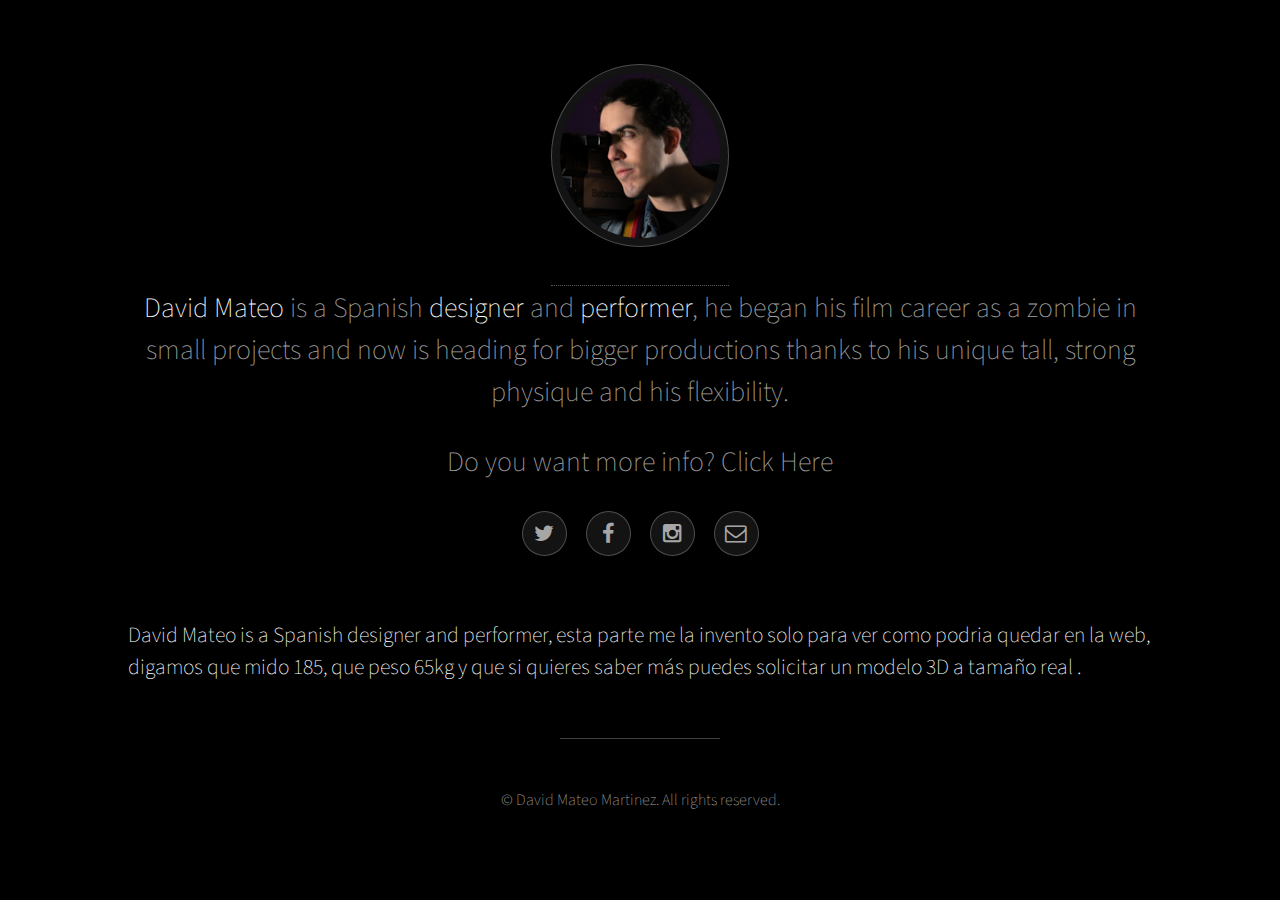
==== info.html @ 7cd182a1 "Info page added" ====
<!DOCTYPE HTML>

<html>
	<head>
		<title>David Mateo Performance Actor</title>
		<meta charset="utf-8" />
		<meta name="viewport" content="width=device-width, initial-scale=1" />
		<link rel="stylesheet" href="assets/css/main.css" />
	</head>
	<body>

		<!-- Wrapper -->
			<div id="wrapper">

				<!-- Header -->
					<header id="header">
						<a href="index.html"><span class="avatar"><img src="images/avatar.jpg" alt="" /></span></a>
						<h1><strong>David Mateo</strong>  is a Spanish <strong>designer</strong> and <strong>performer</strong>, he began his film career as a zombie in small projects and now is heading for bigger productions thanks to his unique tall, strong physique and his flexibility.</h1>
						<a href="info.html"><h1>Do you want more info? Click Here</h1></a>
						<ul class="icons">
							<li><a href="https://twitter.com/Davigi" class="icon style2 fa-twitter"><span class="label">Twitter</span></a></li>
							<li><a href="https://www.facebook.com/davigi" class="icon style2 fa-facebook"><span class="label">Facebook</span></a></li>
							<li><a href="https://www.instagram.com/davigimon/" class="icon style2 fa-instagram"><span class="label">Instagram</span></a></li>
							<li><a href="mailto:davigides@gmail.com" class="icon style2 fa-envelope-o"><span class="label">Email</span></a></li>
						</ul>
					</header>

				<!-- Main -->
					<section id="main">

				<h2><strong>David Mateo</strong>  is a Spanish <strong>designer</strong> and <strong>performer</strong>, esta parte me la invento solo para ver como podria quedar en la web, digamos que mido 185, que peso 65kg y que si quieres saber más puedes solicitar un modelo 3D a tamaño real .</h2>

					</section>

				<!-- Footer -->
					<footer id="footer">
						<p>&copy; David Mateo Martinez. All rights reserved.</a></p>
					</footer>

			</div>

		<!-- Scripts -->
			<script src="assets/js/jquery.min.js"></script>
			<script src="assets/js/jquery.poptrox.min.js"></script>
			<script src="assets/js/skel.min.js"></script>
			<script src="assets/js/main.js"></script>

	</body>
</html>
---- assets/css/main.css ----
@charset "UTF-8";
@import url(font-awesome.min.css);
@import url("http://fonts.googleapis.com/css?family=Source+Sans+Pro:200");

/*
	Visualize by TEMPLATED
	templated.co @templatedco
	Released for free under the Creative Commons Attribution 3.0 license (templated.co/license)
*/

/* Reset */

	html, body, div, span, applet, object, iframe, h1, h2, h3, h4, h5, h6, p, blockquote, pre, a, abbr, acronym, address, big, cite, code, del, dfn, em, img, ins, kbd, q, s, samp, small, strike, strong, sub, sup, tt, var, b, u, i, center, dl, dt, dd, ol, ul, li, fieldset, form, label, legend, table, caption, tbody, tfoot, thead, tr, th, td, article, aside, canvas, details, embed, figure, figcaption, footer, header, hgroup, menu, nav, output, ruby, section, summary, time, mark, audio, video {
		margin: 0;
		padding: 0;
		border: 0;
		font-size: 100%;
		font: inherit;
		vertical-align: baseline;
	}

	article, aside, details, figcaption, figure, footer, header, hgroup, menu, nav, section {
		display: block;
	}

	body {
		line-height: 1;
	}

	ol, ul {
		list-style: none;
	}

	blockquote, q {
		quotes: none;
	}

	blockquote:before, blockquote:after, q:before, q:after {
		content: '';
		content: none;
	}

	table {
		border-collapse: collapse;
		border-spacing: 0;
	}

	body {
		-webkit-text-size-adjust: none;
	}

/* Box Model */

	*, *:before, *:after {
		-moz-box-sizing: border-box;
		-webkit-box-sizing: border-box;
		box-sizing: border-box;
	}

/* Grid */

	.row {
		border-bottom: solid 1px transparent;
		-moz-box-sizing: border-box;
		-webkit-box-sizing: border-box;
		box-sizing: border-box;
	}

	.row > * {
		float: left;
		-moz-box-sizing: border-box;
		-webkit-box-sizing: border-box;
		box-sizing: border-box;
	}

	.row:after, .row:before {
		content: '';
		display: block;
		clear: both;
		height: 0;
	}

	.row.uniform > * > :first-child {
		margin-top: 0;
	}

	.row.uniform > * > :last-child {
		margin-bottom: 0;
	}

	.row.\30 \25 > * {
		padding: 0 0 0 0em;
	}

	.row.\30 \25 {
		margin: 0 0 -1px 0em;
	}

	.row.uniform.\30 \25 > * {
		padding: 0em 0 0 0em;
	}

	.row.uniform.\30 \25 {
		margin: 0em 0 -1px 0em;
	}

	.row > * {
		padding: 0 0 0 2em;
	}

	.row {
		margin: 0 0 -1px -2em;
	}

	.row.uniform > * {
		padding: 2em 0 0 2em;
	}

	.row.uniform {
		margin: -2em 0 -1px -2em;
	}

	.row.\32 00\25 > * {
		padding: 0 0 0 4em;
	}

	.row.\32 00\25 {
		margin: 0 0 -1px -4em;
	}

	.row.uniform.\32 00\25 > * {
		padding: 4em 0 0 4em;
	}

	.row.uniform.\32 00\25 {
		margin: -4em 0 -1px -4em;
	}

	.row.\31 50\25 > * {
		padding: 0 0 0 3em;
	}

	.row.\31 50\25 {
		margin: 0 0 -1px -3em;
	}

	.row.uniform.\31 50\25 > * {
		padding: 3em 0 0 3em;
	}

	.row.uniform.\31 50\25 {
		margin: -3em 0 -1px -3em;
	}

	.row.\35 0\25 > * {
		padding: 0 0 0 1em;
	}

	.row.\35 0\25 {
		margin: 0 0 -1px -1em;
	}

	.row.uniform.\35 0\25 > * {
		padding: 1em 0 0 1em;
	}

	.row.uniform.\35 0\25 {
		margin: -1em 0 -1px -1em;
	}

	.row.\32 5\25 > * {
		padding: 0 0 0 0.5em;
	}

	.row.\32 5\25 {
		margin: 0 0 -1px -0.5em;
	}

	.row.uniform.\32 5\25 > * {
		padding: 0.5em 0 0 0.5em;
	}

	.row.uniform.\32 5\25 {
		margin: -0.5em 0 -1px -0.5em;
	}

	.\31 2u, .\31 2u\24 {
		width: 100%;
		clear: none;
		margin-left: 0;
	}

	.\31 1u, .\31 1u\24 {
		width: 91.6666666667%;
		clear: none;
		margin-left: 0;
	}

	.\31 0u, .\31 0u\24 {
		width: 83.3333333333%;
		clear: none;
		margin-left: 0;
	}

	.\39 u, .\39 u\24 {
		width: 75%;
		clear: none;
		margin-left: 0;
	}

	.\38 u, .\38 u\24 {
		width: 66.6666666667%;
		clear: none;
		margin-left: 0;
	}

	.\37 u, .\37 u\24 {
		width: 58.3333333333%;
		clear: none;
		margin-left: 0;
	}

	.\36 u, .\36 u\24 {
		width: 50%;
		clear: none;
		margin-left: 0;
	}

	.\35 u, .\35 u\24 {
		width: 41.6666666667%;
		clear: none;
		margin-left: 0;
	}

	.\34 u, .\34 u\24 {
		width: 33.3333333333%;
		clear: none;
		margin-left: 0;
	}

	.\33 u, .\33 u\24 {
		width: 25%;
		clear: none;
		margin-left: 0;
	}

	.\32 u, .\32 u\24 {
		width: 16.6666666667%;
		clear: none;
		margin-left: 0;
	}

	.\31 u, .\31 u\24 {
		width: 8.3333333333%;
		clear: none;
		margin-left: 0;
	}

	.\31 2u\24 + *,
	.\31 1u\24 + *,
	.\31 0u\24 + *,
	.\39 u\24 + *,
	.\38 u\24 + *,
	.\37 u\24 + *,
	.\36 u\24 + *,
	.\35 u\24 + *,
	.\34 u\24 + *,
	.\33 u\24 + *,
	.\32 u\24 + *,
	.\31 u\24 + * {
		clear: left;
	}

	.\-11u {
		margin-left: 91.66667%;
	}

	.\-10u {
		margin-left: 83.33333%;
	}

	.\-9u {
		margin-left: 75%;
	}

	.\-8u {
		margin-left: 66.66667%;
	}

	.\-7u {
		margin-left: 58.33333%;
	}

	.\-6u {
		margin-left: 50%;
	}

	.\-5u {
		margin-left: 41.66667%;
	}

	.\-4u {
		margin-left: 33.33333%;
	}

	.\-3u {
		margin-left: 25%;
	}

	.\-2u {
		margin-left: 16.66667%;
	}

	.\-1u {
		margin-left: 8.33333%;
	}

	@media screen and (max-width: 1680px) {

		.row > * {
			padding: 0 0 0 2em;
		}

		.row {
			margin: 0 0 -1px -2em;
		}

		.row.uniform > * {
			padding: 2em 0 0 2em;
		}

		.row.uniform {
			margin: -2em 0 -1px -2em;
		}

		.row.\32 00\25 > * {
			padding: 0 0 0 4em;
		}

		.row.\32 00\25 {
			margin: 0 0 -1px -4em;
		}

		.row.uniform.\32 00\25 > * {
			padding: 4em 0 0 4em;
		}

		.row.uniform.\32 00\25 {
			margin: -4em 0 -1px -4em;
		}

		.row.\31 50\25 > * {
			padding: 0 0 0 3em;
		}

		.row.\31 50\25 {
			margin: 0 0 -1px -3em;
		}

		.row.uniform.\31 50\25 > * {
			padding: 3em 0 0 3em;
		}

		.row.uniform.\31 50\25 {
			margin: -3em 0 -1px -3em;
		}

		.row.\35 0\25 > * {
			padding: 0 0 0 1em;
		}

		.row.\35 0\25 {
			margin: 0 0 -1px -1em;
		}

		.row.uniform.\35 0\25 > * {
			padding: 1em 0 0 1em;
		}

		.row.uniform.\35 0\25 {
			margin: -1em 0 -1px -1em;
		}

		.row.\32 5\25 > * {
			padding: 0 0 0 0.5em;
		}

		.row.\32 5\25 {
			margin: 0 0 -1px -0.5em;
		}

		.row.uniform.\32 5\25 > * {
			padding: 0.5em 0 0 0.5em;
		}

		.row.uniform.\32 5\25 {
			margin: -0.5em 0 -1px -0.5em;
		}

		.\31 2u\28xlarge\29, .\31 2u\24\28xlarge\29 {
			width: 100%;
			clear: none;
			margin-left: 0;
		}

		.\31 1u\28xlarge\29, .\31 1u\24\28xlarge\29 {
			width: 91.6666666667%;
			clear: none;
			margin-left: 0;
		}

		.\31 0u\28xlarge\29, .\31 0u\24\28xlarge\29 {
			width: 83.3333333333%;
			clear: none;
			margin-left: 0;
		}

		.\39 u\28xlarge\29, .\39 u\24\28xlarge\29 {
			width: 75%;
			clear: none;
			margin-left: 0;
		}

		.\38 u\28xlarge\29, .\38 u\24\28xlarge\29 {
			width: 66.6666666667%;
			clear: none;
			margin-left: 0;
		}

		.\37 u\28xlarge\29, .\37 u\24\28xlarge\29 {
			width: 58.3333333333%;
			clear: none;
			margin-left: 0;
		}

		.\36 u\28xlarge\29, .\36 u\24\28xlarge\29 {
			width: 50%;
			clear: none;
			margin-left: 0;
		}

		.\35 u\28xlarge\29, .\35 u\24\28xlarge\29 {
			width: 41.6666666667%;
			clear: none;
			margin-left: 0;
		}

		.\34 u\28xlarge\29, .\34 u\24\28xlarge\29 {
			width: 33.3333333333%;
			clear: none;
			margin-left: 0;
		}

		.\33 u\28xlarge\29, .\33 u\24\28xlarge\29 {
			width: 25%;
			clear: none;
			margin-left: 0;
		}

		.\32 u\28xlarge\29, .\32 u\24\28xlarge\29 {
			width: 16.6666666667%;
			clear: none;
			margin-left: 0;
		}

		.\31 u\28xlarge\29, .\31 u\24\28xlarge\29 {
			width: 8.3333333333%;
			clear: none;
			margin-left: 0;
		}

		.\31 2u\24\28xlarge\29 + *,
		.\31 1u\24\28xlarge\29 + *,
		.\31 0u\24\28xlarge\29 + *,
		.\39 u\24\28xlarge\29 + *,
		.\38 u\24\28xlarge\29 + *,
		.\37 u\24\28xlarge\29 + *,
		.\36 u\24\28xlarge\29 + *,
		.\35 u\24\28xlarge\29 + *,
		.\34 u\24\28xlarge\29 + *,
		.\33 u\24\28xlarge\29 + *,
		.\32 u\24\28xlarge\29 + *,
		.\31 u\24\28xlarge\29 + * {
			clear: left;
		}

		.\-11u\28xlarge\29 {
			margin-left: 91.66667%;
		}

		.\-10u\28xlarge\29 {
			margin-left: 83.33333%;
		}

		.\-9u\28xlarge\29 {
			margin-left: 75%;
		}

		.\-8u\28xlarge\29 {
			margin-left: 66.66667%;
		}

		.\-7u\28xlarge\29 {
			margin-left: 58.33333%;
		}

		.\-6u\28xlarge\29 {
			margin-left: 50%;
		}

		.\-5u\28xlarge\29 {
			margin-left: 41.66667%;
		}

		.\-4u\28xlarge\29 {
			margin-left: 33.33333%;
		}

		.\-3u\28xlarge\29 {
			margin-left: 25%;
		}

		.\-2u\28xlarge\29 {
			margin-left: 16.66667%;
		}

		.\-1u\28xlarge\29 {
			margin-left: 8.33333%;
		}

	}

	@media screen and (max-width: 1280px) {

		.row > * {
			padding: 0 0 0 2em;
		}

		.row {
			margin: 0 0 -1px -2em;
		}

		.row.uniform > * {
			padding: 2em 0 0 2em;
		}

		.row.uniform {
			margin: -2em 0 -1px -2em;
		}

		.row.\32 00\25 > * {
			padding: 0 0 0 4em;
		}

		.row.\32 00\25 {
			margin: 0 0 -1px -4em;
		}

		.row.uniform.\32 00\25 > * {
			padding: 4em 0 0 4em;
		}

		.row.uniform.\32 00\25 {
			margin: -4em 0 -1px -4em;
		}

		.row.\31 50\25 > * {
			padding: 0 0 0 3em;
		}

		.row.\31 50\25 {
			margin: 0 0 -1px -3em;
		}

		.row.uniform.\31 50\25 > * {
			padding: 3em 0 0 3em;
		}

		.row.uniform.\31 50\25 {
			margin: -3em 0 -1px -3em;
		}

		.row.\35 0\25 > * {
			padding: 0 0 0 1em;
		}

		.row.\35 0\25 {
			margin: 0 0 -1px -1em;
		}

		.row.uniform.\35 0\25 > * {
			padding: 1em 0 0 1em;
		}

		.row.uniform.\35 0\25 {
			margin: -1em 0 -1px -1em;
		}

		.row.\32 5\25 > * {
			padding: 0 0 0 0.5em;
		}

		.row.\32 5\25 {
			margin: 0 0 -1px -0.5em;
		}

		.row.uniform.\32 5\25 > * {
			padding: 0.5em 0 0 0.5em;
		}

		.row.uniform.\32 5\25 {
			margin: -0.5em 0 -1px -0.5em;
		}

		.\31 2u\28large\29, .\31 2u\24\28large\29 {
			width: 100%;
			clear: none;
			margin-left: 0;
		}

		.\31 1u\28large\29, .\31 1u\24\28large\29 {
			width: 91.6666666667%;
			clear: none;
			margin-left: 0;
		}

		.\31 0u\28large\29, .\31 0u\24\28large\29 {
			width: 83.3333333333%;
			clear: none;
			margin-left: 0;
		}

		.\39 u\28large\29, .\39 u\24\28large\29 {
			width: 75%;
			clear: none;
			margin-left: 0;
		}

		.\38 u\28large\29, .\38 u\24\28large\29 {
			width: 66.6666666667%;
			clear: none;
			margin-left: 0;
		}

		.\37 u\28large\29, .\37 u\24\28large\29 {
			width: 58.3333333333%;
			clear: none;
			margin-left: 0;
		}

		.\36 u\28large\29, .\36 u\24\28large\29 {
			width: 50%;
			clear: none;
			margin-left: 0;
		}

		.\35 u\28large\29, .\35 u\24\28large\29 {
			width: 41.6666666667%;
			clear: none;
			margin-left: 0;
		}

		.\34 u\28large\29, .\34 u\24\28large\29 {
			width: 33.3333333333%;
			clear: none;
			margin-left: 0;
		}

		.\33 u\28large\29, .\33 u\24\28large\29 {
			width: 25%;
			clear: none;
			margin-left: 0;
		}

		.\32 u\28large\29, .\32 u\24\28large\29 {
			width: 16.6666666667%;
			clear: none;
			margin-left: 0;
		}

		.\31 u\28large\29, .\31 u\24\28large\29 {
			width: 8.3333333333%;
			clear: none;
			margin-left: 0;
		}

		.\31 2u\24\28large\29 + *,
		.\31 1u\24\28large\29 + *,
		.\31 0u\24\28large\29 + *,
		.\39 u\24\28large\29 + *,
		.\38 u\24\28large\29 + *,
		.\37 u\24\28large\29 + *,
		.\36 u\24\28large\29 + *,
		.\35 u\24\28large\29 + *,
		.\34 u\24\28large\29 + *,
		.\33 u\24\28large\29 + *,
		.\32 u\24\28large\29 + *,
		.\31 u\24\28large\29 + * {
			clear: left;
		}

		.\-11u\28large\29 {
			margin-left: 91.66667%;
		}

		.\-10u\28large\29 {
			margin-left: 83.33333%;
		}

		.\-9u\28large\29 {
			margin-left: 75%;
		}

		.\-8u\28large\29 {
			margin-left: 66.66667%;
		}

		.\-7u\28large\29 {
			margin-left: 58.33333%;
		}

		.\-6u\28large\29 {
			margin-left: 50%;
		}

		.\-5u\28large\29 {
			margin-left: 41.66667%;
		}

		.\-4u\28large\29 {
			margin-left: 33.33333%;
		}

		.\-3u\28large\29 {
			margin-left: 25%;
		}

		.\-2u\28large\29 {
			margin-left: 16.66667%;
		}

		.\-1u\28large\29 {
			margin-left: 8.33333%;
		}

	}

	@media screen and (max-width: 980px) {

		.row > * {
			padding: 0 0 0 2em;
		}

		.row {
			margin: 0 0 -1px -2em;
		}

		.row.uniform > * {
			padding: 2em 0 0 2em;
		}

		.row.uniform {
			margin: -2em 0 -1px -2em;
		}

		.row.\32 00\25 > * {
			padding: 0 0 0 4em;
		}

		.row.\32 00\25 {
			margin: 0 0 -1px -4em;
		}

		.row.uniform.\32 00\25 > * {
			padding: 4em 0 0 4em;
		}

		.row.uniform.\32 00\25 {
			margin: -4em 0 -1px -4em;
		}

		.row.\31 50\25 > * {
			padding: 0 0 0 3em;
		}

		.row.\31 50\25 {
			margin: 0 0 -1px -3em;
		}

		.row.uniform.\31 50\25 > * {
			padding: 3em 0 0 3em;
		}

		.row.uniform.\31 50\25 {
			margin: -3em 0 -1px -3em;
		}

		.row.\35 0\25 > * {
			padding: 0 0 0 1em;
		}

		.row.\35 0\25 {
			margin: 0 0 -1px -1em;
		}

		.row.uniform.\35 0\25 > * {
			padding: 1em 0 0 1em;
		}

		.row.uniform.\35 0\25 {
			margin: -1em 0 -1px -1em;
		}

		.row.\32 5\25 > * {
			padding: 0 0 0 0.5em;
		}

		.row.\32 5\25 {
			margin: 0 0 -1px -0.5em;
		}

		.row.uniform.\32 5\25 > * {
			padding: 0.5em 0 0 0.5em;
		}

		.row.uniform.\32 5\25 {
			margin: -0.5em 0 -1px -0.5em;
		}

		.\31 2u\28medium\29, .\31 2u\24\28medium\29 {
			width: 100%;
			clear: none;
			margin-left: 0;
		}

		.\31 1u\28medium\29, .\31 1u\24\28medium\29 {
			width: 91.6666666667%;
			clear: none;
			margin-left: 0;
		}

		.\31 0u\28medium\29, .\31 0u\24\28medium\29 {
			width: 83.3333333333%;
			clear: none;
			margin-left: 0;
		}

		.\39 u\28medium\29, .\39 u\24\28medium\29 {
			width: 75%;
			clear: none;
			margin-left: 0;
		}

		.\38 u\28medium\29, .\38 u\24\28medium\29 {
			width: 66.6666666667%;
			clear: none;
			margin-left: 0;
		}

		.\37 u\28medium\29, .\37 u\24\28medium\29 {
			width: 58.3333333333%;
			clear: none;
			margin-left: 0;
		}

		.\36 u\28medium\29, .\36 u\24\28medium\29 {
			width: 50%;
			clear: none;
			margin-left: 0;
		}

		.\35 u\28medium\29, .\35 u\24\28medium\29 {
			width: 41.6666666667%;
			clear: none;
			margin-left: 0;
		}

		.\34 u\28medium\29, .\34 u\24\28medium\29 {
			width: 33.3333333333%;
			clear: none;
			margin-left: 0;
		}

		.\33 u\28medium\29, .\33 u\24\28medium\29 {
			width: 25%;
			clear: none;
			margin-left: 0;
		}

		.\32 u\28medium\29, .\32 u\24\28medium\29 {
			width: 16.6666666667%;
			clear: none;
			margin-left: 0;
		}

		.\31 u\28medium\29, .\31 u\24\28medium\29 {
			width: 8.3333333333%;
			clear: none;
			margin-left: 0;
		}

		.\31 2u\24\28medium\29 + *,
		.\31 1u\24\28medium\29 + *,
		.\31 0u\24\28medium\29 + *,
		.\39 u\24\28medium\29 + *,
		.\38 u\24\28medium\29 + *,
		.\37 u\24\28medium\29 + *,
		.\36 u\24\28medium\29 + *,
		.\35 u\24\28medium\29 + *,
		.\34 u\24\28medium\29 + *,
		.\33 u\24\28medium\29 + *,
		.\32 u\24\28medium\29 + *,
		.\31 u\24\28medium\29 + * {
			clear: left;
		}

		.\-11u\28medium\29 {
			margin-left: 91.66667%;
		}

		.\-10u\28medium\29 {
			margin-left: 83.33333%;
		}

		.\-9u\28medium\29 {
			margin-left: 75%;
		}

		.\-8u\28medium\29 {
			margin-left: 66.66667%;
		}

		.\-7u\28medium\29 {
			margin-left: 58.33333%;
		}

		.\-6u\28medium\29 {
			margin-left: 50%;
		}

		.\-5u\28medium\29 {
			margin-left: 41.66667%;
		}

		.\-4u\28medium\29 {
			margin-left: 33.33333%;
		}

		.\-3u\28medium\29 {
			margin-left: 25%;
		}

		.\-2u\28medium\29 {
			margin-left: 16.66667%;
		}

		.\-1u\28medium\29 {
			margin-left: 8.33333%;
		}

	}

	@media screen and (max-width: 736px) {

		.row > * {
			padding: 0 0 0 2em;
		}

		.row {
			margin: 0 0 -1px -2em;
		}

		.row.uniform > * {
			padding: 2em 0 0 2em;
		}

		.row.uniform {
			margin: -2em 0 -1px -2em;
		}

		.row.\32 00\25 > * {
			padding: 0 0 0 4em;
		}

		.row.\32 00\25 {
			margin: 0 0 -1px -4em;
		}

		.row.uniform.\32 00\25 > * {
			padding: 4em 0 0 4em;
		}

		.row.uniform.\32 00\25 {
			margin: -4em 0 -1px -4em;
		}

		.row.\31 50\25 > * {
			padding: 0 0 0 3em;
		}

		.row.\31 50\25 {
			margin: 0 0 -1px -3em;
		}

		.row.uniform.\31 50\25 > * {
			padding: 3em 0 0 3em;
		}

		.row.uniform.\31 50\25 {
			margin: -3em 0 -1px -3em;
		}

		.row.\35 0\25 > * {
			padding: 0 0 0 1em;
		}

		.row.\35 0\25 {
			margin: 0 0 -1px -1em;
		}

		.row.uniform.\35 0\25 > * {
			padding: 1em 0 0 1em;
		}

		.row.uniform.\35 0\25 {
			margin: -1em 0 -1px -1em;
		}

		.row.\32 5\25 > * {
			padding: 0 0 0 0.5em;
		}

		.row.\32 5\25 {
			margin: 0 0 -1px -0.5em;
		}

		.row.uniform.\32 5\25 > * {
			padding: 0.5em 0 0 0.5em;
		}

		.row.uniform.\32 5\25 {
			margin: -0.5em 0 -1px -0.5em;
		}

		.\31 2u\28small\29, .\31 2u\24\28small\29 {
			width: 100%;
			clear: none;
			margin-left: 0;
		}

		.\31 1u\28small\29, .\31 1u\24\28small\29 {
			width: 91.6666666667%;
			clear: none;
			margin-left: 0;
		}

		.\31 0u\28small\29, .\31 0u\24\28small\29 {
			width: 83.3333333333%;
			clear: none;
			margin-left: 0;
		}

		.\39 u\28small\29, .\39 u\24\28small\29 {
			width: 75%;
			clear: none;
			margin-left: 0;
		}

		.\38 u\28small\29, .\38 u\24\28small\29 {
			width: 66.6666666667%;
			clear: none;
			margin-left: 0;
		}

		.\37 u\28small\29, .\37 u\24\28small\29 {
			width: 58.3333333333%;
			clear: none;
			margin-left: 0;
		}

		.\36 u\28small\29, .\36 u\24\28small\29 {
			width: 50%;
			clear: none;
			margin-left: 0;
		}

		.\35 u\28small\29, .\35 u\24\28small\29 {
			width: 41.6666666667%;
			clear: none;
			margin-left: 0;
		}

		.\34 u\28small\29, .\34 u\24\28small\29 {
			width: 33.3333333333%;
			clear: none;
			margin-left: 0;
		}

		.\33 u\28small\29, .\33 u\24\28small\29 {
			width: 25%;
			clear: none;
			margin-left: 0;
		}

		.\32 u\28small\29, .\32 u\24\28small\29 {
			width: 16.6666666667%;
			clear: none;
			margin-left: 0;
		}

		.\31 u\28small\29, .\31 u\24\28small\29 {
			width: 8.3333333333%;
			clear: none;
			margin-left: 0;
		}

		.\31 2u\24\28small\29 + *,
		.\31 1u\24\28small\29 + *,
		.\31 0u\24\28small\29 + *,
		.\39 u\24\28small\29 + *,
		.\38 u\24\28small\29 + *,
		.\37 u\24\28small\29 + *,
		.\36 u\24\28small\29 + *,
		.\35 u\24\28small\29 + *,
		.\34 u\24\28small\29 + *,
		.\33 u\24\28small\29 + *,
		.\32 u\24\28small\29 + *,
		.\31 u\24\28small\29 + * {
			clear: left;
		}

		.\-11u\28small\29 {
			margin-left: 91.66667%;
		}

		.\-10u\28small\29 {
			margin-left: 83.33333%;
		}

		.\-9u\28small\29 {
			margin-left: 75%;
		}

		.\-8u\28small\29 {
			margin-left: 66.66667%;
		}

		.\-7u\28small\29 {
			margin-left: 58.33333%;
		}

		.\-6u\28small\29 {
			margin-left: 50%;
		}

		.\-5u\28small\29 {
			margin-left: 41.66667%;
		}

		.\-4u\28small\29 {
			margin-left: 33.33333%;
		}

		.\-3u\28small\29 {
			margin-left: 25%;
		}

		.\-2u\28small\29 {
			margin-left: 16.66667%;
		}

		.\-1u\28small\29 {
			margin-left: 8.33333%;
		}

	}

	@media screen and (max-width: 480px) {

		.row > * {
			padding: 0 0 0 2em;
		}

		.row {
			margin: 0 0 -1px -2em;
		}

		.row.uniform > * {
			padding: 2em 0 0 2em;
		}

		.row.uniform {
			margin: -2em 0 -1px -2em;
		}

		.row.\32 00\25 > * {
			padding: 0 0 0 4em;
		}

		.row.\32 00\25 {
			margin: 0 0 -1px -4em;
		}

		.row.uniform.\32 00\25 > * {
			padding: 4em 0 0 4em;
		}

		.row.uniform.\32 00\25 {
			margin: -4em 0 -1px -4em;
		}

		.row.\31 50\25 > * {
			padding: 0 0 0 3em;
		}

		.row.\31 50\25 {
			margin: 0 0 -1px -3em;
		}

		.row.uniform.\31 50\25 > * {
			padding: 3em 0 0 3em;
		}

		.row.uniform.\31 50\25 {
			margin: -3em 0 -1px -3em;
		}

		.row.\35 0\25 > * {
			padding: 0 0 0 1em;
		}

		.row.\35 0\25 {
			margin: 0 0 -1px -1em;
		}

		.row.uniform.\35 0\25 > * {
			padding: 1em 0 0 1em;
		}

		.row.uniform.\35 0\25 {
			margin: -1em 0 -1px -1em;
		}

		.row.\32 5\25 > * {
			padding: 0 0 0 0.5em;
		}

		.row.\32 5\25 {
			margin: 0 0 -1px -0.5em;
		}

		.row.uniform.\32 5\25 > * {
			padding: 0.5em 0 0 0.5em;
		}

		.row.uniform.\32 5\25 {
			margin: -0.5em 0 -1px -0.5em;
		}

		.\31 2u\28xsmall\29, .\31 2u\24\28xsmall\29 {
			width: 100%;
			clear: none;
			margin-left: 0;
		}

		.\31 1u\28xsmall\29, .\31 1u\24\28xsmall\29 {
			width: 91.6666666667%;
			clear: none;
			margin-left: 0;
		}

		.\31 0u\28xsmall\29, .\31 0u\24\28xsmall\29 {
			width: 83.3333333333%;
			clear: none;
			margin-left: 0;
		}

		.\39 u\28xsmall\29, .\39 u\24\28xsmall\29 {
			width: 75%;
			clear: none;
			margin-left: 0;
		}

		.\38 u\28xsmall\29, .\38 u\24\28xsmall\29 {
			width: 66.6666666667%;
			clear: none;
			margin-left: 0;
		}

		.\37 u\28xsmall\29, .\37 u\24\28xsmall\29 {
			width: 58.3333333333%;
			clear: none;
			margin-left: 0;
		}

		.\36 u\28xsmall\29, .\36 u\24\28xsmall\29 {
			width: 50%;
			clear: none;
			margin-left: 0;
		}

		.\35 u\28xsmall\29, .\35 u\24\28xsmall\29 {
			width: 41.6666666667%;
			clear: none;
			margin-left: 0;
		}

		.\34 u\28xsmall\29, .\34 u\24\28xsmall\29 {
			width: 33.3333333333%;
			clear: none;
			margin-left: 0;
		}

		.\33 u\28xsmall\29, .\33 u\24\28xsmall\29 {
			width: 25%;
			clear: none;
			margin-left: 0;
		}

		.\32 u\28xsmall\29, .\32 u\24\28xsmall\29 {
			width: 16.6666666667%;
			clear: none;
			margin-left: 0;
		}

		.\31 u\28xsmall\29, .\31 u\24\28xsmall\29 {
			width: 8.3333333333%;
			clear: none;
			margin-left: 0;
		}

		.\31 2u\24\28xsmall\29 + *,
		.\31 1u\24\28xsmall\29 + *,
		.\31 0u\24\28xsmall\29 + *,
		.\39 u\24\28xsmall\29 + *,
		.\38 u\24\28xsmall\29 + *,
		.\37 u\24\28xsmall\29 + *,
		.\36 u\24\28xsmall\29 + *,
		.\35 u\24\28xsmall\29 + *,
		.\34 u\24\28xsmall\29 + *,
		.\33 u\24\28xsmall\29 + *,
		.\32 u\24\28xsmall\29 + *,
		.\31 u\24\28xsmall\29 + * {
			clear: left;
		}

		.\-11u\28xsmall\29 {
			margin-left: 91.66667%;
		}

		.\-10u\28xsmall\29 {
			margin-left: 83.33333%;
		}

		.\-9u\28xsmall\29 {
			margin-left: 75%;
		}

		.\-8u\28xsmall\29 {
			margin-left: 66.66667%;
		}

		.\-7u\28xsmall\29 {
			margin-left: 58.33333%;
		}

		.\-6u\28xsmall\29 {
			margin-left: 50%;
		}

		.\-5u\28xsmall\29 {
			margin-left: 41.66667%;
		}

		.\-4u\28xsmall\29 {
			margin-left: 33.33333%;
		}

		.\-3u\28xsmall\29 {
			margin-left: 25%;
		}

		.\-2u\28xsmall\29 {
			margin-left: 16.66667%;
		}

		.\-1u\28xsmall\29 {
			margin-left: 8.33333%;
		}

	}

/* Basic */

	@-ms-viewport {
		width: device-width;
	}

	body {
		-ms-overflow-style: scrollbar;
	}

	@media screen and (max-width: 480px) {

		html, body {
			min-width: 320px;
		}

	}

	body {
		background-color: #000;
		background-image: url("../../images/bg.jpg");
		background-size: cover;
		background-position: top center;
	}

		body.is-loading *, body.is-loading *:before, body.is-loading *:after {
			-moz-animation: none !important;
			-webkit-animation: none !important;
			-ms-animation: none !important;
			animation: none !important;
			-moz-transition: none !important;
			-webkit-transition: none !important;
			-ms-transition: none !important;
			transition: none !important;
		}

/* Type */

	body, input, select, textarea {
		color: rgba(255, 255, 255, 0.65);
		font-family: "Source Sans Pro", Helvetica, sans-serif;
		font-size: 13pt;
		font-weight: 200;
		line-height: 1.65;
	}

		@media screen and (max-width: 1280px) {

			body, input, select, textarea {
				font-size: 12pt;
			}

		}

	a {
		color: inherit;
		text-decoration: none;
		border-bottom: dotted 1px rgba(255, 255, 255, 0.35);
		-moz-transition: border-bottom-color 0.2s ease-in-out, color 0.2s ease-in-out;
		-webkit-transition: border-bottom-color 0.2s ease-in-out, color 0.2s ease-in-out;
		-ms-transition: border-bottom-color 0.2s ease-in-out, color 0.2s ease-in-out;
		transition: border-bottom-color 0.2s ease-in-out, color 0.2s ease-in-out;
	}

		a:hover {
			color: #ffffff;
			border-bottom-color: transparent;
		}

	strong, b {
		color: #ffffff;
		font-weight: 200;
	}

	em, i {
		font-style: italic;
	}

	p {
		margin: 0 0 2em 0;
	}

	h1, h2, h3, h4, h5, h6 {
		color: #ffffff;
		font-weight: 200;
		line-height: 1.5;
		margin: 0 0 1em 0;
	}

		h1 a, h2 a, h3 a, h4 a, h5 a, h6 a {
			color: inherit;
			text-decoration: none;
		}

		@media screen and (max-width: 980px) {

			h1 br, h2 br, h3 br, h4 br, h5 br, h6 br {
				display: none;
			}

		}

	h1 {
		font-size: 1.75em;
	}

		@media screen and (max-width: 980px) {

			h1 {
				font-size: 1.5em;
			}

		}

		@media screen and (max-width: 736px) {

			h1 {
				font-size: 1.25em;
			}

		}

	h2 {
		font-size: 1.35em;
	}

		@media screen and (max-width: 736px) {

			h2 {
				font-size: 1em;
			}

		}

	h3 {
		font-size: 1em;
	}

	h4 {
		font-size: 1em;
	}

	h5 {
		font-size: 0.9em;
	}

	h6 {
		font-size: 0.7em;
	}

	sub {
		font-size: 0.8em;
		position: relative;
		top: 0.5em;
	}

	sup {
		font-size: 0.8em;
		position: relative;
		top: -0.5em;
	}

	blockquote {
		border-left: solid 4px rgba(255, 255, 255, 0.25);
		font-style: italic;
		margin: 0 0 2em 0;
		padding: 0.5em 0 0.5em 2em;
	}

	code {
		background: rgba(255, 255, 255, 0.075);
		border-radius: 4px;
		border: solid 1px rgba(255, 255, 255, 0.25);
		font-family: "Courier New", monospace;
		font-size: 0.9em;
		margin: 0 0.25em;
		padding: 0.25em 0.65em;
	}

	pre {
		-webkit-overflow-scrolling: touch;
		font-family: "Courier New", monospace;
		font-size: 0.9em;
		margin: 0 0 2em 0;
	}

		pre code {
			display: block;
			line-height: 1.75;
			padding: 1em 1.5em;
			overflow-x: auto;
		}

	hr {
		border: 0;
		border-bottom: solid 1px rgba(255, 255, 255, 0.25);
		margin: 2em 0;
	}

		hr.major {
			margin: 3em 0;
		}

	.align-left {
		text-align: left;
	}

	.align-center {
		text-align: center;
	}

	.align-right {
		text-align: right;
	}

/* Section/Article */

	section.special, article.special {
		text-align: center;
	}

	header p {
		color: rgba(255, 255, 255, 0.35);
		position: relative;
		margin: 0 0 1.5em 0;
	}

	header h2 + p {
		font-size: 1.25em;
		margin-top: -1em;
	}

	header h3 + p {
		font-size: 1.1em;
		margin-top: -0.8em;
	}

	header h4 + p,
	header h5 + p,
	header h6 + p {
		font-size: 0.9em;
		margin-top: -0.6em;
	}

/* Form */

	form {
		margin: 0 0 2em 0;
	}

	label {
		color: #ffffff;
		display: block;
		font-size: 0.9em;
		font-weight: 200;
		margin: 0 0 1em 0;
	}

	input[type="text"],
	input[type="password"],
	input[type="email"],
	input[type="tel"],
	select,
	textarea {
		-moz-appearance: none;
		-webkit-appearance: none;
		-ms-appearance: none;
		appearance: none;
		background: rgba(255, 255, 255, 0.075);
		border-radius: 4px;
		border: none;
		border: solid 1px rgba(255, 255, 255, 0.25);
		color: inherit;
		display: block;
		outline: 0;
		padding: 0 1em;
		text-decoration: none;
		width: 100%;
	}

		input[type="text"]:invalid,
		input[type="password"]:invalid,
		input[type="email"]:invalid,
		input[type="tel"]:invalid,
		select:invalid,
		textarea:invalid {
			box-shadow: none;
		}

		input[type="text"]:focus,
		input[type="password"]:focus,
		input[type="email"]:focus,
		input[type="tel"]:focus,
		select:focus,
		textarea:focus {
			border-color: #FF6382;
			box-shadow: 0 0 0 1px #FF6382;
		}

	.select-wrapper {
		text-decoration: none;
		display: block;
		position: relative;
	}

		.select-wrapper:before {
			content: "";
			-moz-osx-font-smoothing: grayscale;
			-webkit-font-smoothing: antialiased;
			font-family: FontAwesome;
			font-style: normal;
			font-weight: normal;
			text-transform: none !important;
		}

		.select-wrapper:before {
			color: rgba(255, 255, 255, 0.25);
			display: block;
			height: 2.75em;
			line-height: 2.75em;
			pointer-events: none;
			position: absolute;
			right: 0;
			text-align: center;
			top: 0;
			width: 2.75em;
		}

		.select-wrapper select::-ms-expand {
			display: none;
		}

	input[type="text"],
	input[type="password"],
	input[type="email"],
	select {
		height: 2.75em;
	}

	textarea {
		padding: 0.75em 1em;
	}

	input[type="checkbox"],
	input[type="radio"] {
		-moz-appearance: none;
		-webkit-appearance: none;
		-ms-appearance: none;
		appearance: none;
		display: block;
		float: left;
		margin-right: -2em;
		opacity: 0;
		width: 1em;
		z-index: -1;
	}

		input[type="checkbox"] + label,
		input[type="radio"] + label {
			text-decoration: none;
			color: rgba(255, 255, 255, 0.65);
			cursor: pointer;
			display: inline-block;
			font-size: 1em;
			font-weight: 200;
			padding-left: 2.4em;
			padding-right: 0.75em;
			position: relative;
		}

			input[type="checkbox"] + label:before,
			input[type="radio"] + label:before {
				-moz-osx-font-smoothing: grayscale;
				-webkit-font-smoothing: antialiased;
				font-family: FontAwesome;
				font-style: normal;
				font-weight: normal;
				text-transform: none !important;
			}

			input[type="checkbox"] + label:before,
			input[type="radio"] + label:before {
				background: rgba(255, 255, 255, 0.075);
				border-radius: 4px;
				border: solid 1px rgba(255, 255, 255, 0.25);
				content: '';
				display: inline-block;
				height: 1.65em;
				left: 0;
				line-height: 1.58125em;
				position: absolute;
				text-align: center;
				top: 0;
				width: 1.65em;
			}

		input[type="checkbox"]:checked + label:before,
		input[type="radio"]:checked + label:before {
			background: #FF6382;
			border-color: #FF6382;
			color: #ffffff;
			content: '\f00c';
		}

		input[type="checkbox"]:focus + label:before,
		input[type="radio"]:focus + label:before {
			border-color: #FF6382;
			box-shadow: 0 0 0 1px #FF6382;
		}

	input[type="checkbox"] + label:before {
		border-radius: 4px;
	}

	input[type="radio"] + label:before {
		border-radius: 100%;
	}

	::-webkit-input-placeholder {
		color: rgba(255, 255, 255, 0.35) !important;
		opacity: 1.0;
	}

	:-moz-placeholder {
		color: rgba(255, 255, 255, 0.35) !important;
		opacity: 1.0;
	}

	::-moz-placeholder {
		color: rgba(255, 255, 255, 0.35) !important;
		opacity: 1.0;
	}

	:-ms-input-placeholder {
		color: rgba(255, 255, 255, 0.35) !important;
		opacity: 1.0;
	}

	.formerize-placeholder {
		color: rgba(255, 255, 255, 0.35) !important;
		opacity: 1.0;
	}

/* Box */

	.box {
		border-radius: 4px;
		border: solid 1px rgba(255, 255, 255, 0.25);
		margin-bottom: 2em;
		padding: 1.5em;
	}

		.box > :last-child,
		.box > :last-child > :last-child,
		.box > :last-child > :last-child > :last-child {
			margin-bottom: 0;
		}

		.box.alt {
			border: 0;
			border-radius: 0;
			padding: 0;
		}

/* Icon */

	.icon {
		text-decoration: none;
		border-bottom: none;
		position: relative;
	}

		.icon:before {
			-moz-osx-font-smoothing: grayscale;
			-webkit-font-smoothing: antialiased;
			font-family: FontAwesome;
			font-style: normal;
			font-weight: normal;
			text-transform: none !important;
		}

		.icon > .label {
			display: none;
		}

		.icon.style2 {
			-moz-transition: all 0.2s ease;
			-webkit-transition: all 0.2s ease;
			-ms-transition: all 0.2s ease;
			transition: all 0.2s ease;
			border-radius: 100%;
			display: inline-block;
			padding: 0.5em;
			border: solid 1px rgba(255, 255, 255, 0.25);
			background-color: rgba(255, 255, 255, 0.075);
		}

			.icon.style2:before {
				display: block;
				width: 1.25em;
				height: 1.25em;
				line-height: 1.25em;
				font-size: 1.35em;
			}

			.icon.style2:hover {
				background-color: rgba(255, 255, 255, 0.25);
			}

			@media screen and (max-width: 736px) {

				.icon.style2:before {
					font-size: 1em;
				}

			}

/* Image */

	.image {
		border-radius: 4px;
		border: 0;
		display: inline-block;
		position: relative;
	}

		.image img {
			border-radius: 4px;
			display: block;
		}

		.image.left, .image.right {
			max-width: 40%;
		}

			.image.left img, .image.right img {
				width: 100%;
			}

		.image.left {
			float: left;
			padding: 0 1.5em 1em 0;
			top: 0.25em;
		}

		.image.right {
			float: right;
			padding: 0 0 1em 1.5em;
			top: 0.25em;
		}

		.image.fit {
			display: block;
			margin: 0 0 2em 0;
			width: 100%;
		}

			.image.fit img {
				width: 100%;
			}

		.image.main {
			display: block;
			margin: 0 0 3em 0;
			width: 100%;
		}

			.image.main img {
				width: 100%;
			}

/* List */

	ol {
		list-style: decimal;
		margin: 0 0 2em 0;
		padding-left: 1.25em;
	}

		ol li {
			padding-left: 0.25em;
		}

	ul {
		list-style: disc;
		margin: 0 0 2em 0;
		padding-left: 1em;
	}

		ul li {
			padding-left: 0.5em;
		}

		ul.alt {
			list-style: none;
			padding-left: 0;
		}

			ul.alt li {
				border-top: solid 1px rgba(255, 255, 255, 0.25);
				padding: 0.5em 0;
			}

				ul.alt li:first-child {
					border-top: 0;
					padding-top: 0;
				}

		ul.icons {
			cursor: default;
			list-style: none;
			padding-left: 0;
		}

			ul.icons li {
				display: inline-block;
				padding: 0 1em 0 0;
			}

				ul.icons li:last-child {
					padding-right: 0;
				}

		ul.actions {
			cursor: default;
			list-style: none;
			padding-left: 0;
		}

			ul.actions li {
				display: inline-block;
				padding: 0 1em 0 0;
				vertical-align: middle;
			}

				ul.actions li:last-child {
					padding-right: 0;
				}

			ul.actions.small li {
				padding: 0 0.5em 0 0;
			}

			ul.actions.vertical li {
				display: block;
				padding: 1em 0 0 0;
			}

				ul.actions.vertical li:first-child {
					padding-top: 0;
				}

				ul.actions.vertical li > * {
					margin-bottom: 0;
				}

			ul.actions.vertical.small li {
				padding: 0.5em 0 0 0;
			}

				ul.actions.vertical.small li:first-child {
					padding-top: 0;
				}

			ul.actions.fit {
				display: table;
				margin-left: -1em;
				padding: 0;
				table-layout: fixed;
				width: calc(100% + 1em);
			}

				ul.actions.fit li {
					display: table-cell;
					padding: 0 0 0 1em;
				}

					ul.actions.fit li > * {
						margin-bottom: 0;
					}

				ul.actions.fit.small {
					margin-left: -0.5em;
					width: calc(100% + 0.5em);
				}

					ul.actions.fit.small li {
						padding: 0 0 0 0.5em;
					}

			@media screen and (max-width: 480px) {

				ul.actions {
					margin: 0 0 2em 0;
				}

					ul.actions li {
						padding: 1em 0 0 0;
						display: block;
						text-align: center;
						width: 100%;
					}

						ul.actions li:first-child {
							padding-top: 0;
						}

						ul.actions li > * {
							width: 100%;
							margin: 0 !important;
						}

							ul.actions li > *.icon:before {
								margin-left: -2em;
							}

					ul.actions.small li {
						padding: 0.5em 0 0 0;
					}

						ul.actions.small li:first-child {
							padding-top: 0;
						}

			}

	dl {
		margin: 0 0 2em 0;
	}

		dl dt {
			display: block;
			font-weight: 200;
			margin: 0 0 1em 0;
		}

		dl dd {
			margin-left: 2em;
		}

/* Table */

	.table-wrapper {
		-webkit-overflow-scrolling: touch;
		overflow-x: auto;
	}

	table {
		margin: 0 0 2em 0;
		width: 100%;
	}

		table tbody tr {
			border: solid 1px rgba(255, 255, 255, 0.25);
			border-left: 0;
			border-right: 0;
		}

			table tbody tr:nth-child(2n + 1) {
				background-color: rgba(255, 255, 255, 0.075);
			}

		table td {
			padding: 0.75em 0.75em;
		}

		table th {
			color: #ffffff;
			font-size: 0.9em;
			font-weight: 200;
			padding: 0 0.75em 0.75em 0.75em;
			text-align: left;
		}

		table thead {
			border-bottom: solid 2px rgba(255, 255, 255, 0.25);
		}

		table tfoot {
			border-top: solid 2px rgba(255, 255, 255, 0.25);
		}

		table.alt {
			border-collapse: separate;
		}

			table.alt tbody tr td {
				border: solid 1px rgba(255, 255, 255, 0.25);
				border-left-width: 0;
				border-top-width: 0;
			}

				table.alt tbody tr td:first-child {
					border-left-width: 1px;
				}

			table.alt tbody tr:first-child td {
				border-top-width: 1px;
			}

			table.alt thead {
				border-bottom: 0;
			}

			table.alt tfoot {
				border-top: 0;
			}

/* Button */

	input[type="submit"],
	input[type="reset"],
	input[type="button"],
	button,
	.button {
		-moz-appearance: none;
		-webkit-appearance: none;
		-ms-appearance: none;
		appearance: none;
		-moz-transition: background-color 0.2s ease-in-out, color 0.2s ease-in-out;
		-webkit-transition: background-color 0.2s ease-in-out, color 0.2s ease-in-out;
		-ms-transition: background-color 0.2s ease-in-out, color 0.2s ease-in-out;
		transition: background-color 0.2s ease-in-out, color 0.2s ease-in-out;
		background-color: #FF6382;
		border-radius: 4px;
		border: 0;
		color: !important;
		cursor: pointer;
		display: inline-block;
		font-weight: 200;
		height: 2.85em;
		line-height: 2.95em;
		padding: 0 1.5em;
		text-align: center;
		text-decoration: none;
		white-space: nowrap;
	}

		input[type="submit"]:hover,
		input[type="reset"]:hover,
		input[type="button"]:hover,
		button:hover,
		.button:hover {
			background-color: #ff7c96;
		}

		input[type="submit"]:active,
		input[type="reset"]:active,
		input[type="button"]:active,
		button:active,
		.button:active {
			background-color: #ff496e;
		}

		input[type="submit"].icon,
		input[type="reset"].icon,
		input[type="button"].icon,
		button.icon,
		.button.icon {
			padding-left: 1.35em;
		}

			input[type="submit"].icon:before,
			input[type="reset"].icon:before,
			input[type="button"].icon:before,
			button.icon:before,
			.button.icon:before {
				margin-right: 0.5em;
			}

		input[type="submit"].fit,
		input[type="reset"].fit,
		input[type="button"].fit,
		button.fit,
		.button.fit {
			display: block;
			margin: 0 0 1em 0;
			width: 100%;
		}

		input[type="submit"].small,
		input[type="reset"].small,
		input[type="button"].small,
		button.small,
		.button.small {
			font-size: 0.8em;
		}

		input[type="submit"].big,
		input[type="reset"].big,
		input[type="button"].big,
		button.big,
		.button.big {
			font-size: 1.35em;
		}

		input[type="submit"].alt,
		input[type="reset"].alt,
		input[type="button"].alt,
		button.alt,
		.button.alt {
			background-color: transparent;
			box-shadow: inset 0 0 0 2px rgba(255, 255, 255, 0.25);
			color: #ffffff !important;
		}

			input[type="submit"].alt:hover,
			input[type="reset"].alt:hover,
			input[type="button"].alt:hover,
			button.alt:hover,
			.button.alt:hover {
				background-color: rgba(255, 255, 255, 0.075);
			}

			input[type="submit"].alt:active,
			input[type="reset"].alt:active,
			input[type="button"].alt:active,
			button.alt:active,
			.button.alt:active {
				background-color: rgba(255, 0, 0, 0.2);
			}

			input[type="submit"].alt.icon:before,
			input[type="reset"].alt.icon:before,
			input[type="button"].alt.icon:before,
			button.alt.icon:before,
			.button.alt.icon:before {
				color: rgba(255, 255, 255, 0.35);
			}

		input[type="submit"].special,
		input[type="reset"].special,
		input[type="button"].special,
		button.special,
		.button.special {
			background-color: #FF6382;
			color: !important;
		}

			input[type="submit"].special:hover,
			input[type="reset"].special:hover,
			input[type="button"].special:hover,
			button.special:hover,
			.button.special:hover {
				background-color: #ff7c96;
			}

			input[type="submit"].special:active,
			input[type="reset"].special:active,
			input[type="button"].special:active,
			button.special:active,
			.button.special:active {
				background-color: #ff496e;
			}

		input[type="submit"].disabled, input[type="submit"]:disabled,
		input[type="reset"].disabled,
		input[type="reset"]:disabled,
		input[type="button"].disabled,
		input[type="button"]:disabled,
		button.disabled,
		button:disabled,
		.button.disabled,
		.button:disabled {
			background-color: rgba(255, 255, 255, 0.65) !important;
			box-shadow: inset 0 -0.15em 0 0 rgba(0, 0, 0, 0.15);
			color: #000 !important;
			cursor: default;
			opacity: 0.25;
		}

		@media screen and (max-width: 480px) {

			input[type="submit"],
			input[type="reset"],
			input[type="button"],
			button,
			.button {
				padding: 0;
			}

		}

/* Thumbnails */

	.thumbnails {
		display: -moz-flex;
		display: -webkit-flex;
		display: -ms-flex;
		display: flex;
		-moz-flex-direction: row;
		-webkit-flex-direction: row;
		-ms-flex-direction: row;
		flex-direction: row;
		position: relative;
		margin: 0 0 2em -2em;
	}

		.thumbnails a {
			-moz-transition: all 0.2s ease;
			-webkit-transition: all 0.2s ease;
			-ms-transition: all 0.2s ease;
			transition: all 0.2s ease;
			border-bottom: none;
			display: block;
			width: 100%;
			margin: 0 0 2em 0;
			text-align: center;
			border-radius: 4px;
			box-shadow: inset 0 0 0 1px rgba(255, 255, 255, 0.25);
			background-color: rgba(255, 255, 255, 0.075);
			cursor: pointer;
			outline: 0;
			overflow: hidden;
		}

			.thumbnails a img {
				display: block;
				width: 100%;
				border-top-left-radius: 4px;
				border-top-right-radius: 4px;
			}

			.thumbnails a h3 {
				margin: 1em;
			}

			.thumbnails a:hover {
				background-color: rgba(255, 255, 255, 0.25);
				box-shadow: inset 0 0 0 1px rgba(255, 255, 255, 0.25), 0 0 0.5em 0 #FF6382;
			}

		.thumbnails > div {
			display: -moz-flex;
			display: -webkit-flex;
			display: -ms-flex;
			display: flex;
			-moz-flex-direction: column;
			-webkit-flex-direction: column;
			-ms-flex-direction: column;
			flex-direction: column;
			width: calc(100% / 3);
			padding-left: 2em;
		}

			.thumbnails > div > :last-child {
				margin-bottom: 0;
			}

		@media screen and (max-width: 1280px) {

			.thumbnails {
				margin: 0 0 2em -1.5em;
			}

				.thumbnails a {
					margin: 0 0 1.5em 0;
				}

				.thumbnails > div {
					padding-left: 1.5em;
				}

		}

		@media screen and (max-width: 980px) {

			.thumbnails a {
				pointer-events: none
			}
			.thumbnails h3 {
				font-size: 0.8em;
			}

		}

		@media screen and (max-width: 480px) {

			.thumbnails {
				display: block;
			}

				.thumbnails a {
					margin: 0 0 2em 0 !important;
					pointer-events: none
				}

				.thumbnails > div {
					display: block;
					width: 100%;
				}

					.thumbnails > div:last-child > :last-child {
						margin-bottom: 0 !important;
					}

				.thumbnails h3 {
					font-size: 1em;
				}

		}

/* Poptrox */

	.poptrox-popup {
		-moz-box-sizing: content-box;
		-webkit-box-sizing: content-box;
		-ms-box-sizing: content-box;
		box-sizing: content-box;
		background: rgba(255, 255, 255, 0.25);
		box-shadow: 0 0.5em 3em 0 rgba(0, 0, 0, 0.25);
		border-radius: 4px;
		overflow: hidden;
	}

		.poptrox-popup .closer {
			-moz-transition: opacity 0.2s ease-in-out;
			-webkit-transition: opacity 0.2s ease-in-out;
			-ms-transition: opacity 0.2s ease-in-out;
			transition: opacity 0.2s ease-in-out;
			text-decoration: none;
			position: absolute;
			top: 1em;
			right: 1em;
			z-index: 2;
			-webkit-tap-highlight-color: rgba(255, 255, 255, 0);
			white-space: nowrap;
			text-indent: 2.5em;
			overflow: hidden;
			width: 2.5em;
			height: 2.5em;
			display: block;
		}

			.poptrox-popup .closer:before {
				content: "";
				-moz-osx-font-smoothing: grayscale;
				-webkit-font-smoothing: antialiased;
				font-family: FontAwesome;
				font-style: normal;
				font-weight: normal;
				text-transform: none !important;
			}

			.poptrox-popup .closer:before {
				display: block;
				position: relative;
				text-indent: 0;
				border-radius: 100%;
				box-shadow: inset 0 0 0 1px #ffffff;
				color: #ffffff !important;
				width: 2.5em;
				height: 2.5em;
				line-height: 2.5em;
			}

		.poptrox-popup:hover .closer {
			opacity: 0.5;
		}

			.poptrox-popup:hover .closer:hover {
				opacity: 1.0;
			}

/* Wrapper */

	#wrapper {
		max-width: 68em;
		width: 100%;
		margin: 0 auto;
		padding: 0 2em;
		opacity: 1;
		filter: none;
		-moz-transition: opacity 1s ease, -moz-filter 1s ease;
		-webkit-transition: opacity 1s ease, -webkit-filter 1s ease;
		-ms-transition: opacity 1s ease, -ms-filter 1s ease;
		transition: opacity 1s ease, filter 1s ease;
	}

	body.is-loading #wrapper {
		opacity: 0;
		-moz-filter: blur(1px);
		-webkit-filter: blur(1px);
		-ms-filter: blur(1px);
		filter: blur(1px);
	}

	body.is-covered #wrapper {
		-moz-filter: blur(3px);
		-webkit-filter: blur(3px);
		-ms-filter: blur(3px);
		filter: blur(3px);
	}

/* Header */

	#header {
		text-align: center;
		padding: 6em 0 4em 0;
	}

		#header h1 {
			color: rgba(255, 255, 255, 0.65);
		}

		#header .avatar {
			border-radius: 100%;
			display: inline-block;
			margin: 0 0 2em 0;
			padding: 0.5em;
			border: solid 1px rgba(255, 255, 255, 0.25);
			background-color: rgba(255, 255, 255, 0.075);
		}

			#header .avatar img {
				border-radius: 100%;
				display: block;
				width: 10em;
			}

		@media screen and (max-width: 1280px) {

			#header {
				padding: 4em 0 2em 0;
			}

		}

/* Footer */

	#footer {
		text-align: center;
		padding: 4em 0 4em 0;
	}

		#footer:before {
			content: '';
			border-top: solid 1px rgba(255, 255, 255, 0.25);
			width: 10em;
			display: block;
			margin: 0 auto 3em auto;
		}

		@media screen and (max-width: 1280px) {

			#footer {
				padding: 2em 0 2em 0;
			}

		}
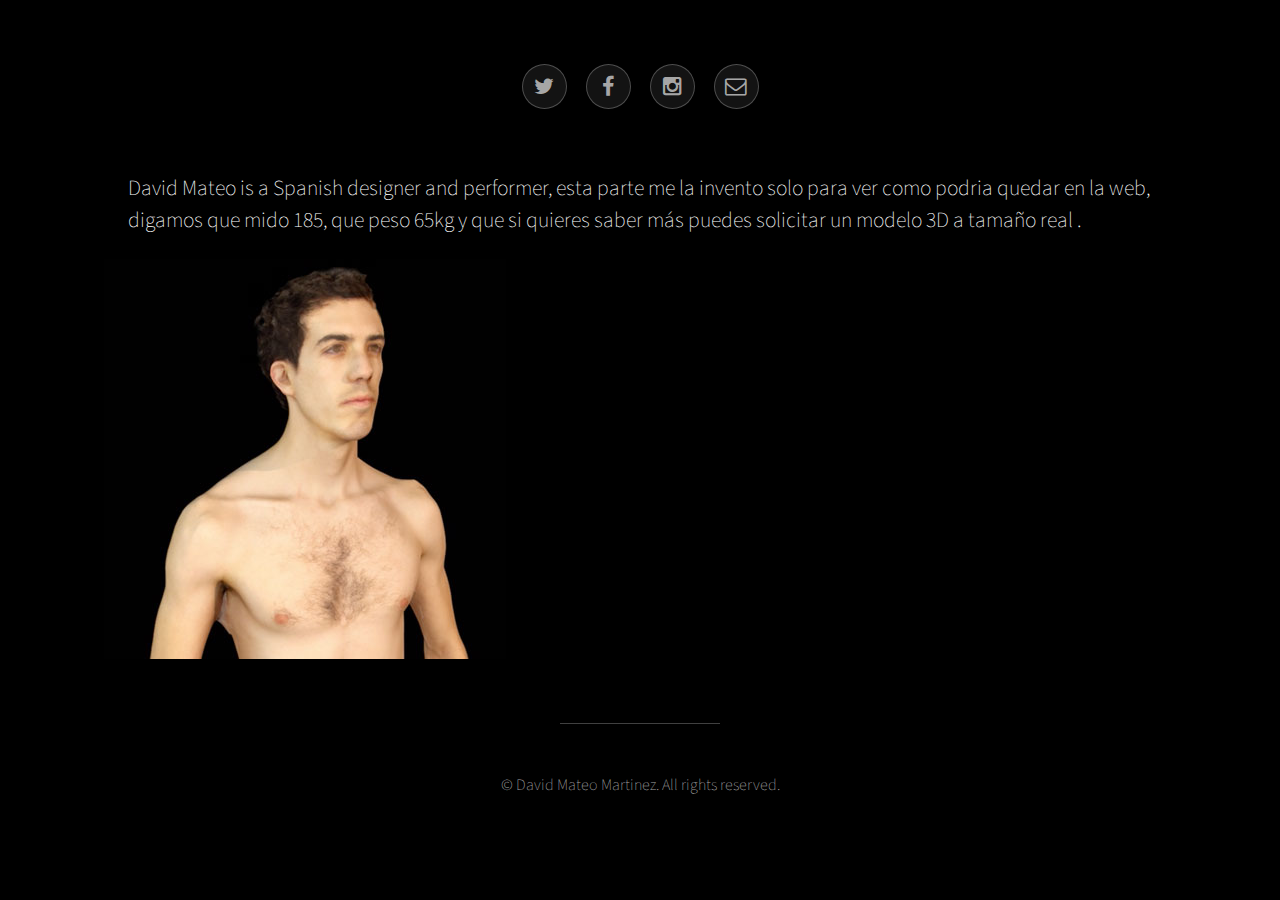
==== commit 630cefe6: "info an img added to info page" ====
--- a/info.html
+++ b/info.html
@@ -14,9 +14,7 @@
 
 				<!-- Header -->
 					<header id="header">
-						<a href="index.html"><span class="avatar"><img src="images/avatar.jpg" alt="" /></span></a>
-						<h1><strong>David Mateo</strong>  is a Spanish <strong>designer</strong> and <strong>performer</strong>, he began his film career as a zombie in small projects and now is heading for bigger productions thanks to his unique tall, strong physique and his flexibility.</h1>
-						<a href="info.html"><h1>Do you want more info? Click Here</h1></a>
+				
 						<ul class="icons">
 							<li><a href="https://twitter.com/Davigi" class="icon style2 fa-twitter"><span class="label">Twitter</span></a></li>
 							<li><a href="https://www.facebook.com/davigi" class="icon style2 fa-facebook"><span class="label">Facebook</span></a></li>
@@ -29,7 +27,9 @@
 					<section id="main">
 
 				<h2><strong>David Mateo</strong>  is a Spanish <strong>designer</strong> and <strong>performer</strong>, esta parte me la invento solo para ver como podria quedar en la web, digamos que mido 185, que peso 65kg y que si quieres saber más puedes solicitar un modelo 3D a tamaño real .</h2>
-
+				<section class="thumbnails">
+				<img src="images/thumbs/3DMe.jpg" alt="">
+				</section>
 					</section>
 
 				<!-- Footer -->
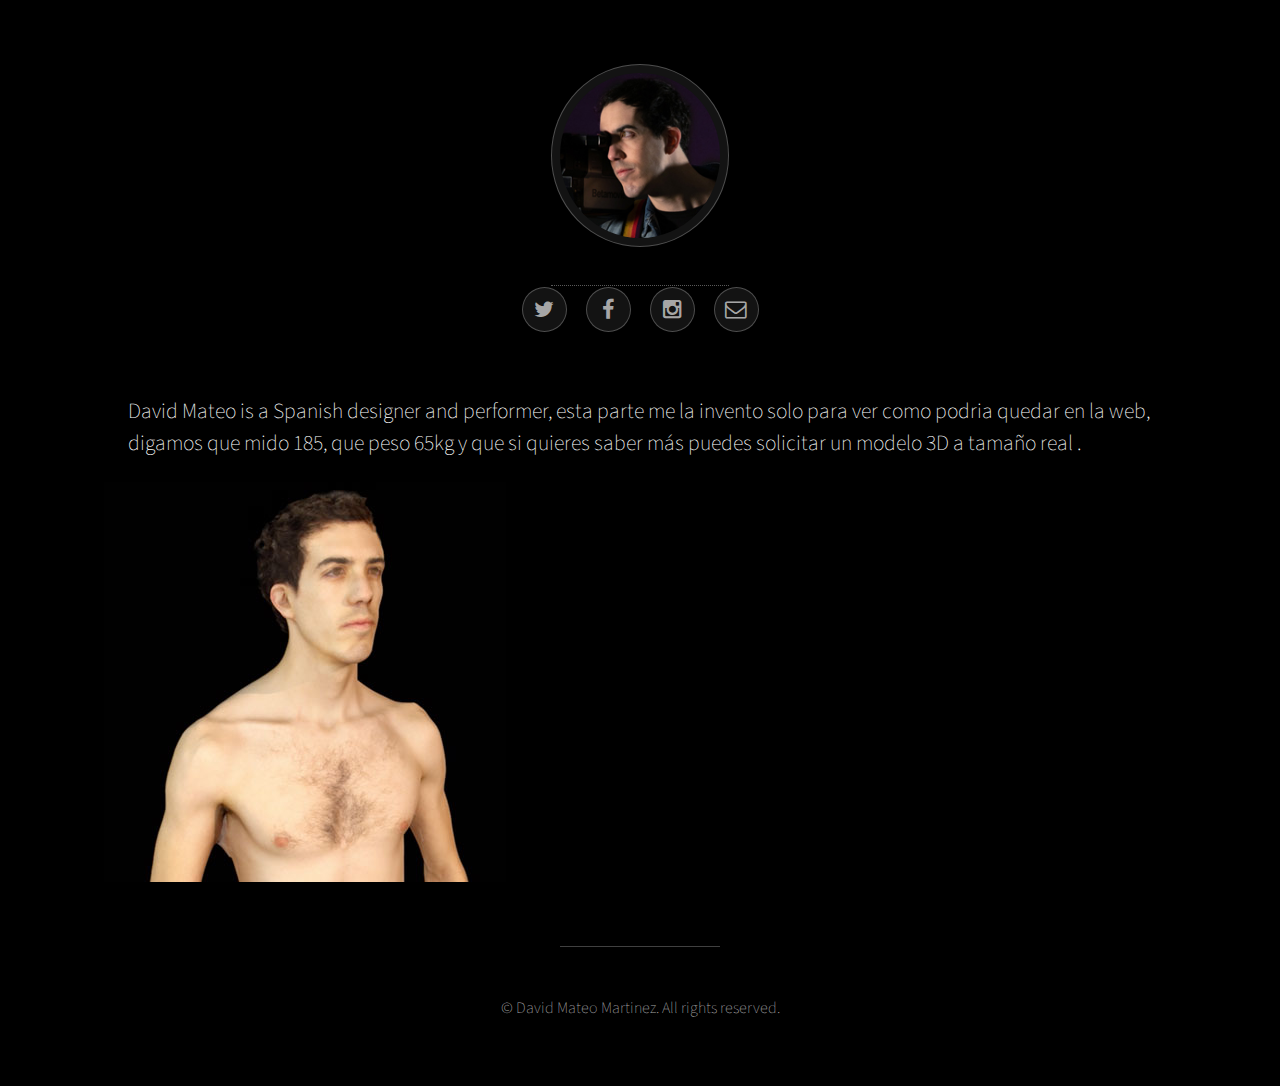
==== commit ec59a65b: "Update info.html" ====
--- a/info.html
+++ b/info.html
@@ -14,7 +14,7 @@
 
 				<!-- Header -->
 					<header id="header">
-				
+				<a href="index.html"><span class="avatar"><img src="images/avatar.jpg" alt="" /></span></a>
 						<ul class="icons">
 							<li><a href="https://twitter.com/Davigi" class="icon style2 fa-twitter"><span class="label">Twitter</span></a></li>
 							<li><a href="https://www.facebook.com/davigi" class="icon style2 fa-facebook"><span class="label">Facebook</span></a></li>
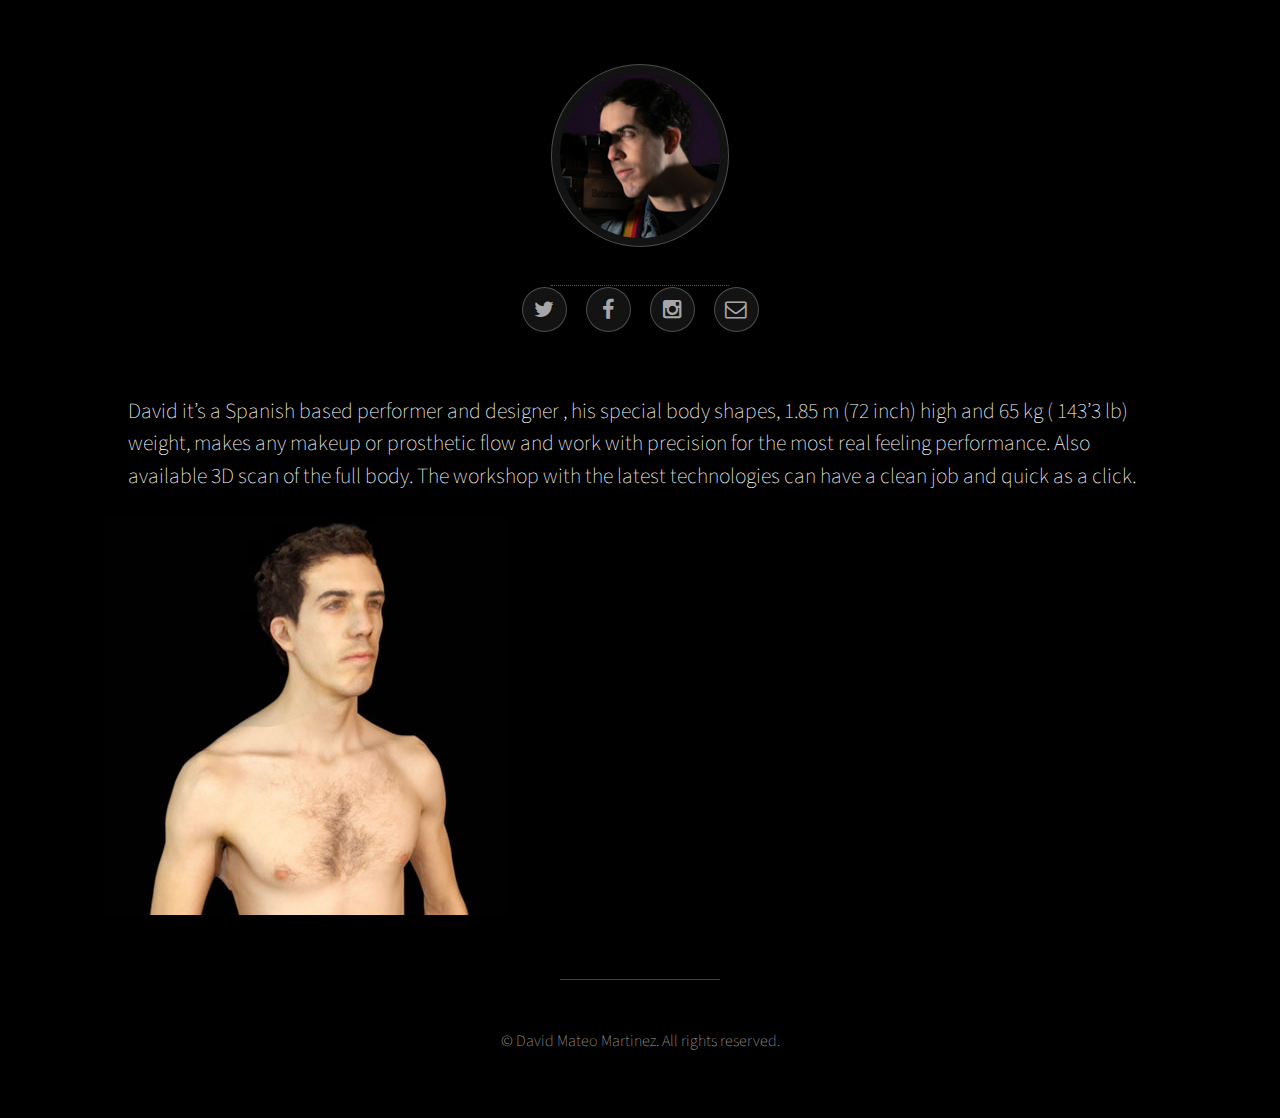
==== commit d35ebb48: "Mail and contact text added on info page" ====
--- a/info.html
+++ b/info.html
@@ -19,14 +19,15 @@
 							<li><a href="https://twitter.com/Davigi" class="icon style2 fa-twitter"><span class="label">Twitter</span></a></li>
 							<li><a href="https://www.facebook.com/davigi" class="icon style2 fa-facebook"><span class="label">Facebook</span></a></li>
 							<li><a href="https://www.instagram.com/davigimon/" class="icon style2 fa-instagram"><span class="label">Instagram</span></a></li>
-							<li><a href="mailto:davigides@gmail.com" class="icon style2 fa-envelope-o"><span class="label">Email</span></a></li>
+							<li><a href="mailto:maquillajetg@gmail.com;davigides@gmail.com" class="icon style2 fa-envelope-o"><span class="label">Email</span></a></li>
 						</ul>
 					</header>
 
 				<!-- Main -->
 					<section id="main">
 
-				<h2><strong>David Mateo</strong>  is a Spanish <strong>designer</strong> and <strong>performer</strong>, esta parte me la invento solo para ver como podria quedar en la web, digamos que mido 185, que peso 65kg y que si quieres saber más puedes solicitar un modelo 3D a tamaño real .</h2>
+				<h2>David it’s a Spanish based performer and designer , his special body shapes, 1.85 m (72 inch) high and 65 kg ( 143’3 lb) weight, makes any makeup or prosthetic flow and work with precision for the most real feeling performance.
+					Also available 3D scan of the full body. The workshop with the latest technologies can have a clean job and quick as a click.</h2>
 				<section class="thumbnails">
 				<img src="images/thumbs/3DMe.jpg" alt="">
 				</section>
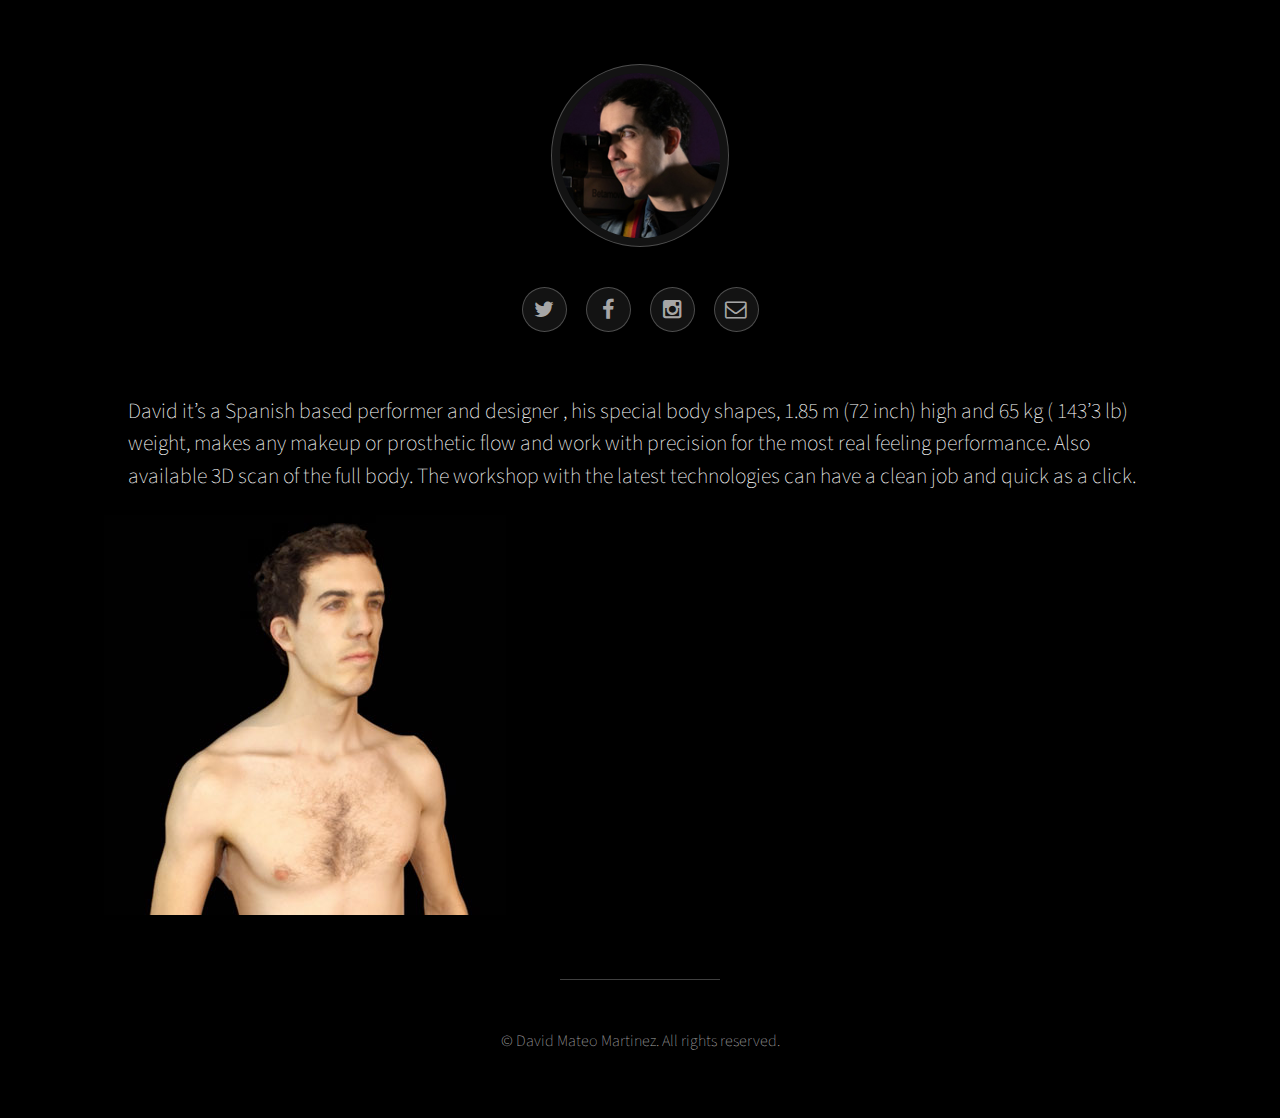
==== commit e6879f41: "avatar link erased" ====
--- a/info.html
+++ b/info.html
@@ -14,7 +14,7 @@
 
 				<!-- Header -->
 					<header id="header">
-				<a href="index.html"><span class="avatar"><img src="images/avatar.jpg" alt="" /></span></a>
+				<span class="avatar"><img src="images/avatar.jpg" alt="" /></span>
 						<ul class="icons">
 							<li><a href="https://twitter.com/Davigi" class="icon style2 fa-twitter"><span class="label">Twitter</span></a></li>
 							<li><a href="https://www.facebook.com/davigi" class="icon style2 fa-facebook"><span class="label">Facebook</span></a></li>
--- a/assets/css/main.css
+++ b/assets/css/main.css
@@ -2457,9 +2457,6 @@
 
 		@media screen and (max-width: 980px) {
 
-			.thumbnails a {
-				pointer-events: none
-			}
 			.thumbnails h3 {
 				font-size: 0.8em;
 			}
@@ -2474,7 +2471,6 @@
 
 				.thumbnails a {
 					margin: 0 0 2em 0 !important;
-					pointer-events: none
 				}
 
 				.thumbnails > div {
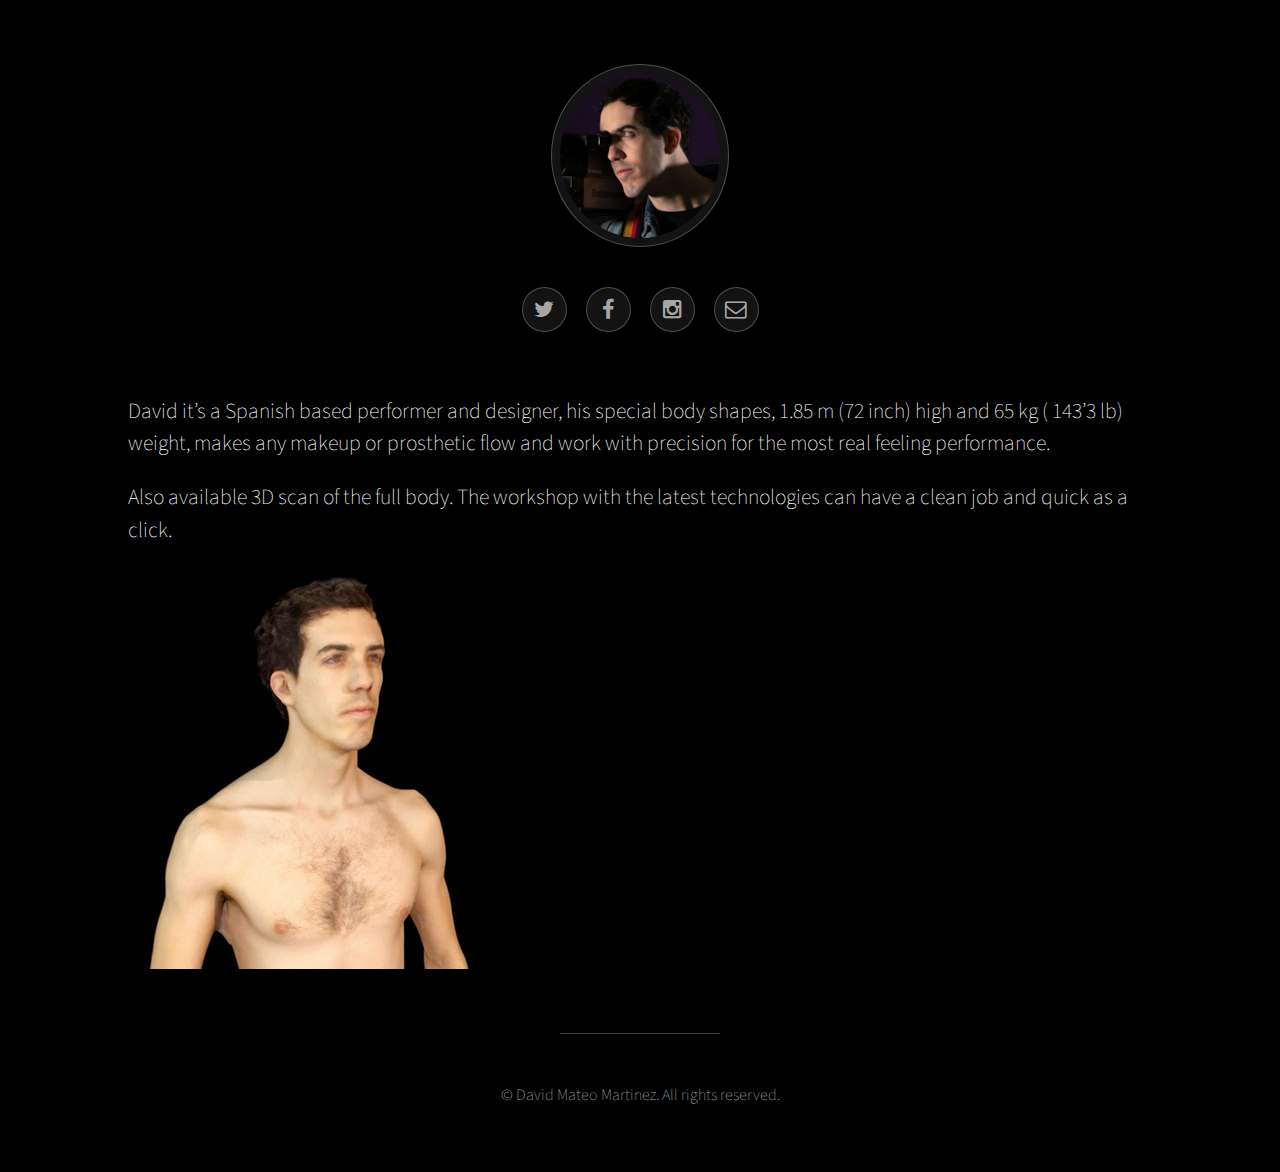
==== commit a2db3c9d: "Update info.html" ====
--- a/info.html
+++ b/info.html
@@ -26,8 +26,9 @@
 				<!-- Main -->
 					<section id="main">
 
-				<h2>David it’s a Spanish based performer and designer , his special body shapes, 1.85 m (72 inch) high and 65 kg ( 143’3 lb) weight, makes any makeup or prosthetic flow and work with precision for the most real feeling performance.
-					Also available 3D scan of the full body. The workshop with the latest technologies can have a clean job and quick as a click.</h2>
+				<h2>David it’s a Spanish based performer and designer, his special body shapes, 1.85 m (72 inch) high and 65 kg ( 143’3 lb) weight, makes any makeup or prosthetic flow and work with precision for the most real feeling performance.
+				</h2>
+				<h2>Also available 3D scan of the full body. The workshop with the latest technologies can have a clean job and quick as a click.</h2>
 				<section class="thumbnails">
 				<img src="images/thumbs/3DMe.jpg" alt="">
 				</section>
